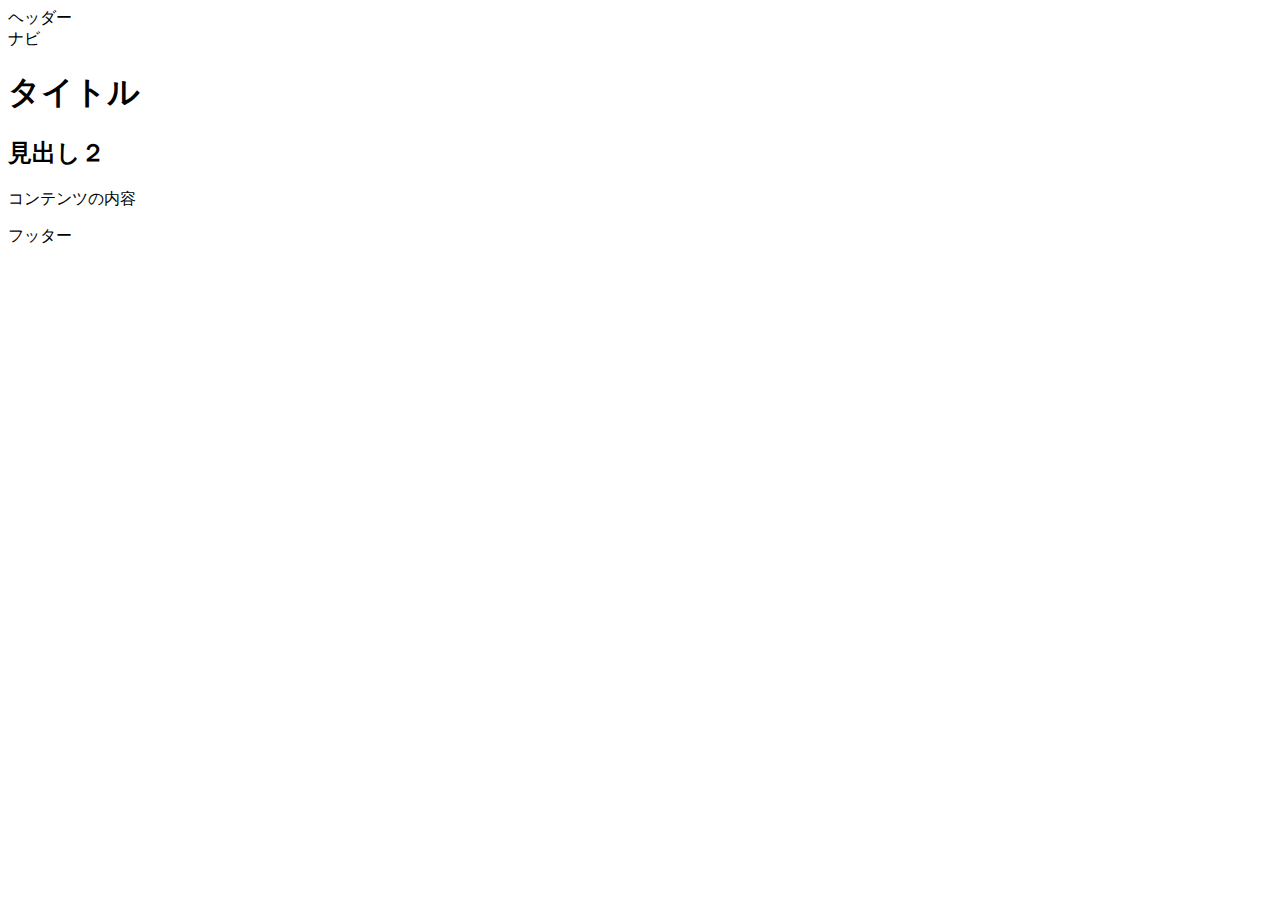
==== index.html @ 9bc2fcfb "Rename test.html to index.html" ====
<!DOCTYPE html>
<html lang="ja">
 <head>
 <meta charset="utf-8">
 <title>サイトタイトル</title>
 <meta name="description" content="ディスクリプションを入力">
 <meta name="viewport" content="width=device-width, initial-scale=1.0">
 <link rel="stylesheet" href="style.css">
 <!-- [if lt IE 9] -->
 <script src="http://html5shiv.googlecode.com/svn/trunk/html5.js"></script>
 <script src="http://css3-mediaqueries-js.googlecode.com/svn/trunk/css3-mediaqueries.js"></script>
 <!-- [endif] -->
 <script src="main.js"></script>
 </head>
 <body>
 <!----- header----->
 <header>ヘッダー</header>
 <nav>ナビ</nav>
 <!----- /header ----->
 
 <!----- main ----->
 <article>
 <h1>タイトル</h1>
 <section>
 <h2>見出し２</h2>
 <p>コンテンツの内容</p>
 </section>
 </article>
 <!----- /main ----->
 
 <!----- footer ----->
 <footer>フッター</footer>
 <!----- /footer ----->
 </body>
</html>
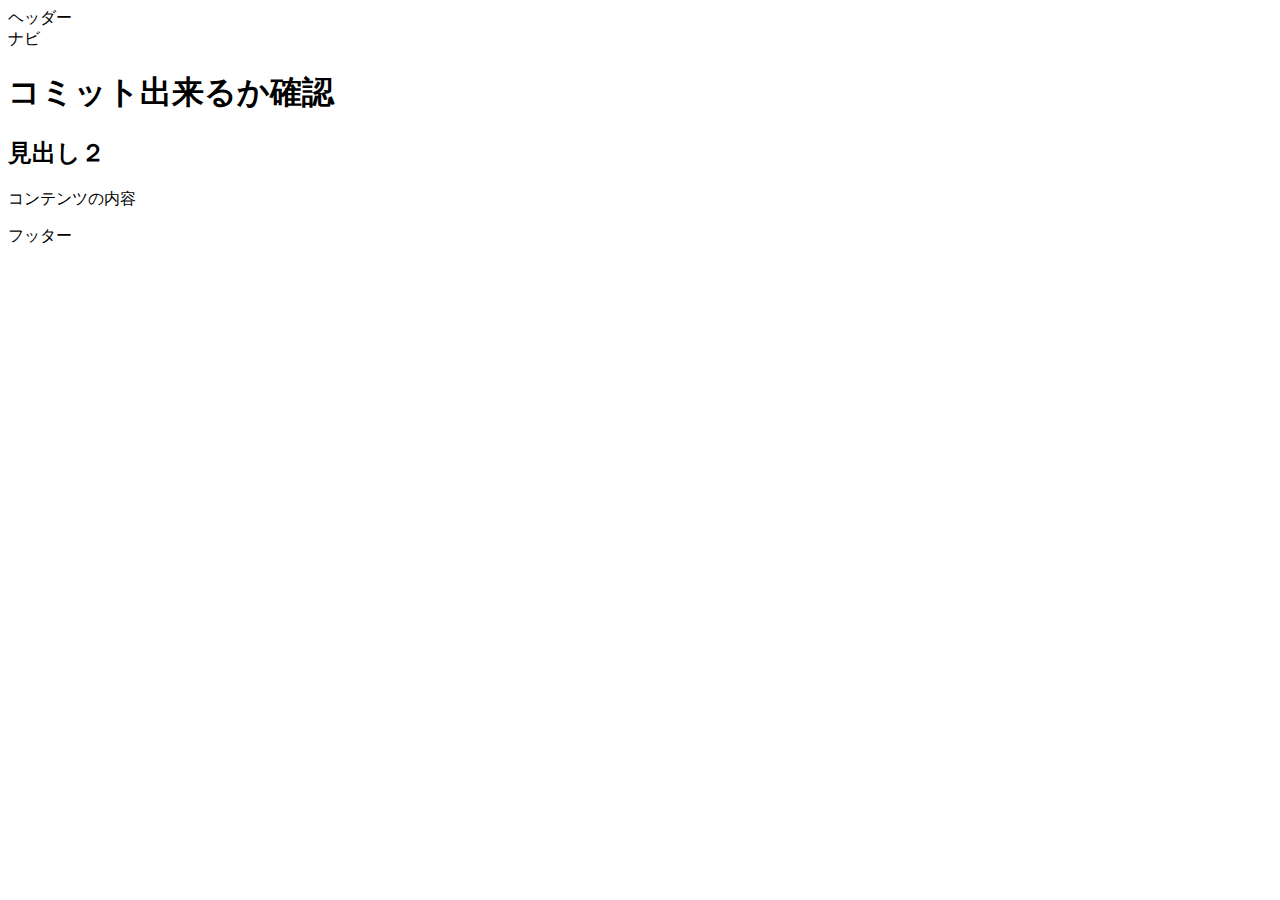
==== commit de9dd0e2: "Update index.html" ====
--- a/index.html
+++ b/index.html
@@ -20,7 +20,7 @@
  
  <!----- main ----->
  <article>
- <h1>タイトル</h1>
+ <h1>コミット出来るか確認</h1>
  <section>
  <h2>見出し２</h2>
  <p>コンテンツの内容</p>
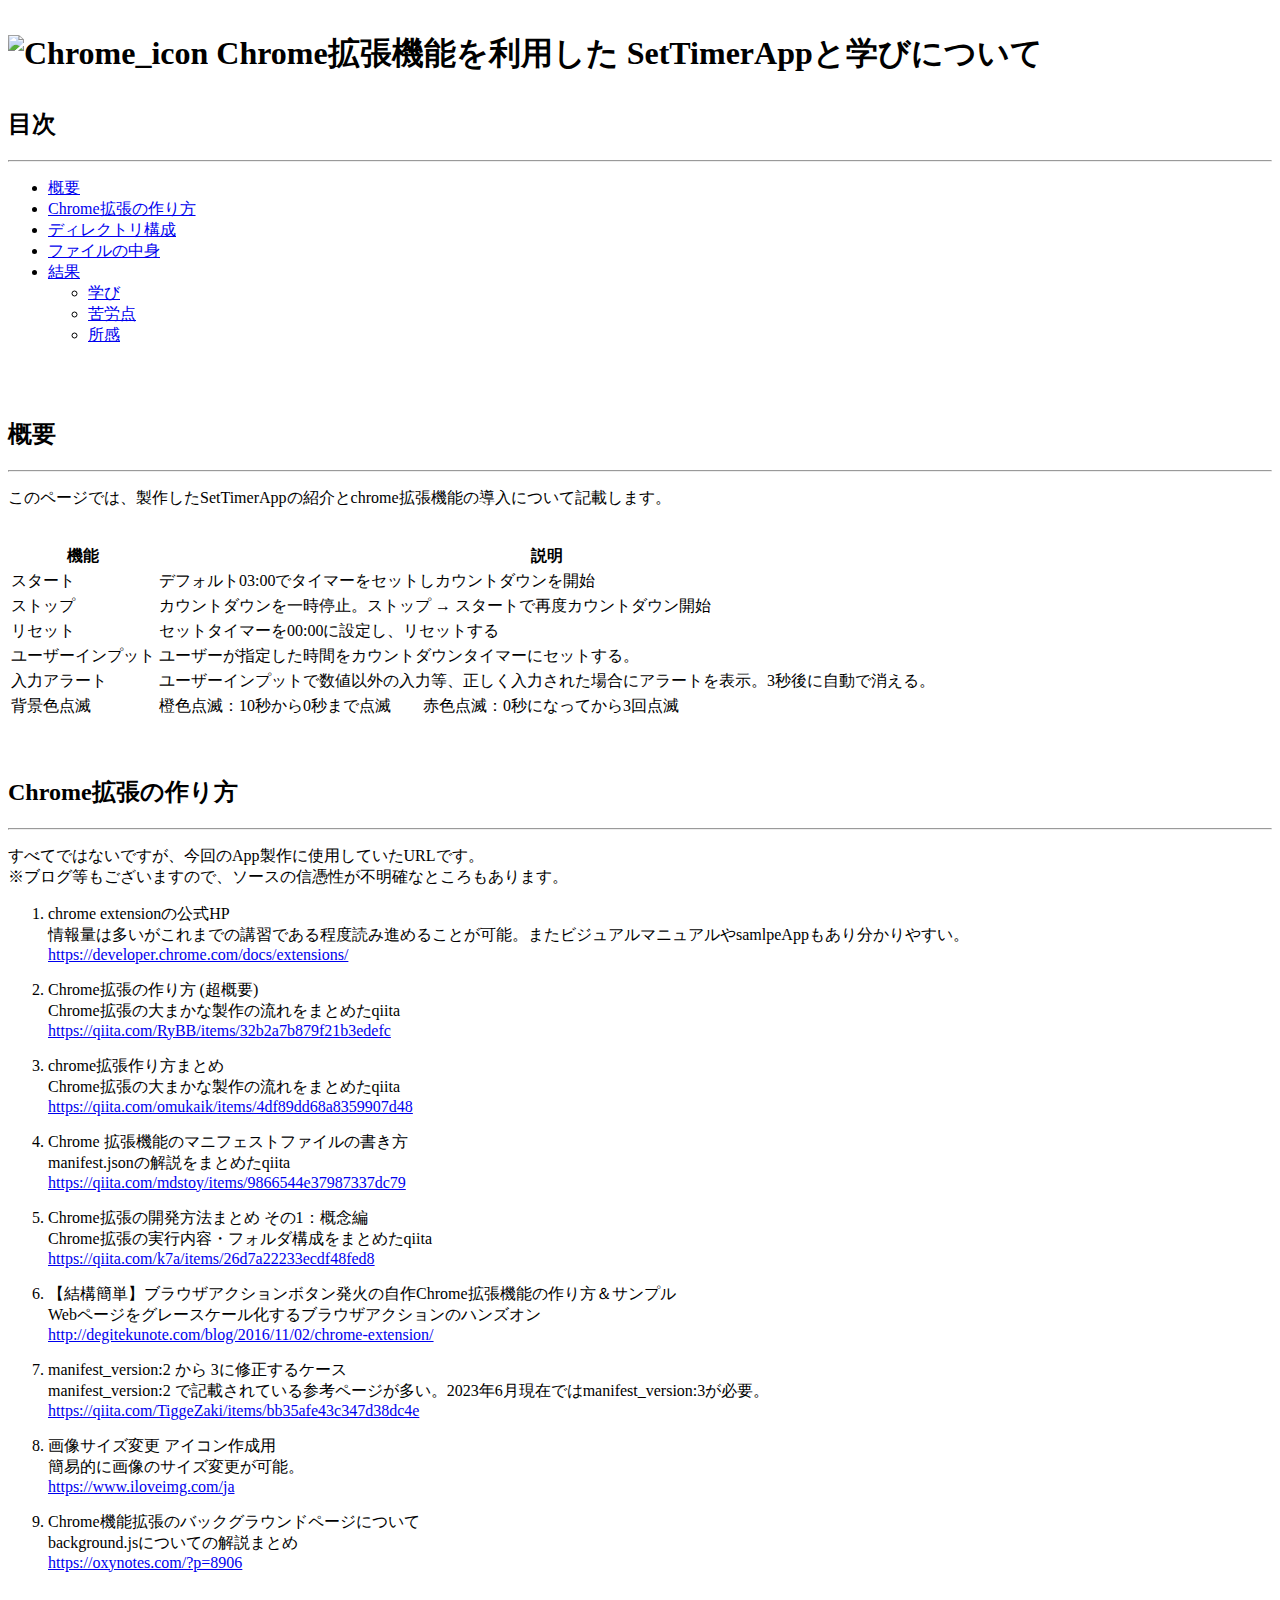
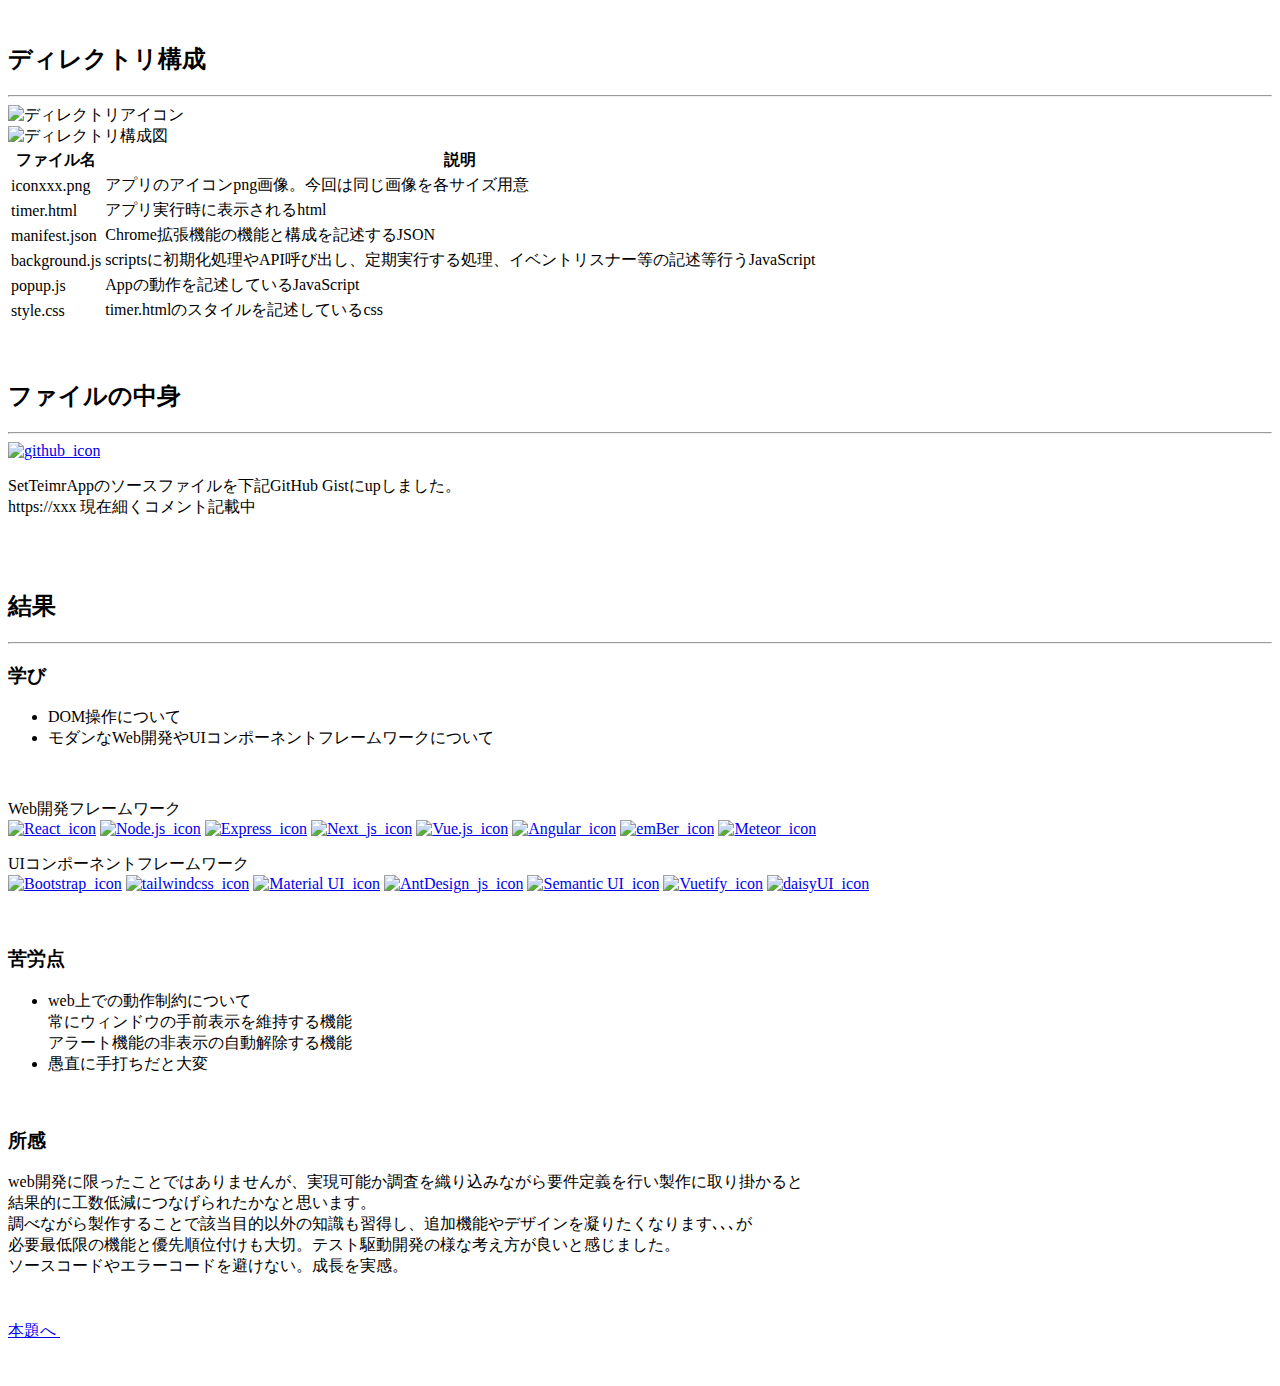
==== commit f8eadc57: "Update index.html" ====
--- a/index.html
+++ b/index.html
@@ -1,35 +1,335 @@
 <!DOCTYPE html>
-<html lang="ja">
- <head>
- <meta charset="utf-8">
- <title>サイトタイトル</title>
- <meta name="description" content="ディスクリプションを入力">
- <meta name="viewport" content="width=device-width, initial-scale=1.0">
- <link rel="stylesheet" href="style.css">
- <!-- [if lt IE 9] -->
- <script src="http://html5shiv.googlecode.com/svn/trunk/html5.js"></script>
- <script src="http://css3-mediaqueries-js.googlecode.com/svn/trunk/css3-mediaqueries.js"></script>
- <!-- [endif] -->
- <script src="main.js"></script>
- </head>
- <body>
- <!----- header----->
- <header>ヘッダー</header>
- <nav>ナビ</nav>
- <!----- /header ----->
- 
- <!----- main ----->
- <article>
- <h1>コミット出来るか確認</h1>
- <section>
- <h2>見出し２</h2>
- <p>コンテンツの内容</p>
- </section>
- </article>
- <!----- /main ----->
- 
- <!----- footer ----->
- <footer>フッター</footer>
- <!----- /footer ----->
- </body>
+<html>
+
+<head>
+    <title>test2.md</title>
+    <meta http-equiv="Content-type" content="text/html;charset=UTF-8" />
+    <style></style>
+</head>
+
+<body>
+    <script>
+        mermaid.initialize({
+            startOnLoad: true,
+            theme: document.body.classList.contains("vscode-dark") ||
+                document.body.classList.contains("vscode-high-contrast") ?
+                "dark" : "default",
+        });
+    </script>
+
+    <h1 id="Title">
+        <p>
+            <img src="images/Google_Chrome_icon.png" alt="Chrome_icon" width="50px" height="50px" align="bottom" />
+            Chrome拡張機能を利用した SetTimerAppと学びについて
+        </p>
+    </h1>
+    <h2 id="tableOfContents">目次</h2>
+    <hr />
+    <ul>
+        <li><a href="#overview">概要</a><br /></li>
+        <li><a href="#howToMake">Chrome拡張の作り方</a><br /></li>
+        <li><a href="#composition">ディレクトリ構成</a><br /></li>
+        <li><a href="#fileInside">ファイルの中身</a><br /></li>
+        <li>
+            <a href="#result">結果</a><br />
+            <ul>
+                <li><a href="#learning">学び</a><br /></li>
+                <li><a href="#diffcultPoint">苦労点</a><br /></li>
+                <li><a href="#impression">所感</a><br /></li>
+            </ul>
+        </li>
+    </ul>
+    <br />
+    <br />
+    <h2 id="overview">概要</h2>
+    <hr />
+    <p>
+        このページでは、製作したSetTimerAppの紹介とchrome拡張機能の導入について記載します。<br />
+        <br />
+    </p>
+    <table>
+        <thead>
+            <tr>
+                <th>機能</th>
+                <th>説明</th>
+            </tr>
+        </thead>
+        <tbody>
+            <tr>
+                <td>スタート</td>
+                <td>デフォルト03:00でタイマーをセットしカウントダウンを開始</td>
+            </tr>
+            <tr>
+                <td>ストップ</td>
+                <td>
+                    カウントダウンを一時停止。ストップ →
+                    スタートで再度カウントダウン開始
+                </td>
+            </tr>
+            <tr>
+                <td>リセット</td>
+                <td>セットタイマーを00:00に設定し、リセットする</td>
+            </tr>
+            <tr>
+                <td>ユーザーインプット</td>
+                <td>ユーザーが指定した時間をカウントダウンタイマーにセットする。</td>
+            </tr>
+            <tr>
+                <td>入力アラート</td>
+                <td>
+                    ユーザーインプットで数値以外の入力等、正しく入力された場合にアラートを表示。3秒後に自動で消える。
+                </td>
+            </tr>
+            <tr>
+                <td>背景色点滅</td>
+                <td>
+                    橙色点滅：10秒から0秒まで点滅　　赤色点滅：0秒になってから3回点滅
+                </td>
+            </tr>
+        </tbody>
+    </table>
+    <br />
+    <br />
+
+    <h2 id="howToMake">Chrome拡張の作り方</h2>
+    <hr />
+    <p>
+        すべてではないですが、今回のApp製作に使用していたURLです。<br />
+        ※ブログ等もございますので、ソースの信憑性が不明確なところもあります。<br />
+    </p>
+    <ol>
+        <li>
+            <p>
+                chrome extensionの公式HP<br />
+                情報量は多いがこれまでの講習である程度読み進めることが可能。またビジュアルマニュアルやsamlpeAppもあり分かりやすい。<br />
+                <a
+                    href="https://developer.chrome.com/docs/extensions/">https://developer.chrome.com/docs/extensions/</a>
+            </p>
+        </li>
+        <li>
+            <p>
+                Chrome拡張の作り方 (超概要)<br />
+                Chrome拡張の大まかな製作の流れをまとめたqiita<br />
+                <a
+                    href="https://qiita.com/RyBB/items/32b2a7b879f21b3edefc">https://qiita.com/RyBB/items/32b2a7b879f21b3edefc</a>
+            </p>
+        </li>
+        <li>
+            <p>
+                chrome拡張作り方まとめ<br />
+                Chrome拡張の大まかな製作の流れをまとめたqiita<br />
+                <a
+                    href="https://qiita.com/omukaik/items/4df89dd68a8359907d48">https://qiita.com/omukaik/items/4df89dd68a8359907d48</a>
+            </p>
+        </li>
+        <li>
+            <p>
+                Chrome 拡張機能のマニフェストファイルの書き方<br />
+                manifest.jsonの解説をまとめたqiita<br />
+                <a
+                    href="https://qiita.com/mdstoy/items/9866544e37987337dc79">https://qiita.com/mdstoy/items/9866544e37987337dc79</a>
+            </p>
+        </li>
+        <li>
+            <p>
+                Chrome拡張の開発方法まとめ その1：概念編<br />
+                Chrome拡張の実行内容・フォルダ構成をまとめたqiita<br />
+                <a
+                    href="https://qiita.com/k7a/items/26d7a22233ecdf48fed8">https://qiita.com/k7a/items/26d7a22233ecdf48fed8</a>
+            </p>
+        </li>
+        <li>
+            <p>
+                【結構簡単】ブラウザアクションボタン発火の自作Chrome拡張機能の作り方＆サンプル<br />
+                Webページをグレースケール化するブラウザアクションのハンズオン<br />
+                <a
+                    href="http://degitekunote.com/blog/2016/11/02/chrome-extension/">http://degitekunote.com/blog/2016/11/02/chrome-extension/</a>
+            </p>
+        </li>
+        <li>
+            <p>
+                manifest_version:2 から 3に修正するケース<br />
+                manifest_version:2
+                で記載されている参考ページが多い。2023年6月現在ではmanifest_version:3が必要。<br />
+                <a
+                    href="https://qiita.com/TiggeZaki/items/bb35afe43c347d38dc4e">https://qiita.com/TiggeZaki/items/bb35afe43c347d38dc4e</a>
+            </p>
+        </li>
+        <li>
+            <p>
+                画像サイズ変更 アイコン作成用<br />
+                簡易的に画像のサイズ変更が可能。<br />
+                <a href="https://www.iloveimg.com/ja">https://www.iloveimg.com/ja</a>
+            </p>
+        </li>
+        <li>
+            <p>
+                Chrome機能拡張のバックグラウンドページについて<br />
+                background.jsについての解説まとめ<br />
+                <a href="https://">https://oxynotes.com/?p=8906</a>
+            </p>
+        </li>
+    </ol>
+    <br />
+    <br />
+    <h2 id="composition">ディレクトリ構成</h2>
+    <hr />
+    <img class="image" src="images/ディレクトリアイコン.png" alt="ディレクトリアイコン" width="100px" height="100px" />
+    <div class="container">
+        <div class="image-container">
+            <img class="image" src="images/ディレクトリ構成図.png" alt="ディレクトリ構成図" width="300px" height="250px" />
+        </div>
+        <div class="table-container">
+            <table>
+                <thead>
+                    <tr>
+                        <th>ファイル名</th>
+                        <th>説明</th>
+                    </tr>
+                </thead>
+                <tbody>
+                    <tr>
+                        <td>iconxxx.png</td>
+                        <td>アプリのアイコンpng画像。今回は同じ画像を各サイズ用意</td>
+                    </tr>
+                    <tr>
+                        <td>timer.html</td>
+                        <td>アプリ実行時に表示されるhtml</td>
+                    </tr>
+                    <tr>
+                        <td>manifest.json</td>
+                        <td>Chrome拡張機能の機能と構成を記述するJSON</td>
+                    </tr>
+                    <tr>
+                        <td>background.js</td>
+                        <td>
+                            scriptsに初期化処理やAPI呼び出し、定期実行する処理、イベントリスナー等の記述等行うJavaScript
+                        </td>
+                    </tr>
+                    <tr>
+                        <td>popup.js</td>
+                        <td>Appの動作を記述しているJavaScript</td>
+                    </tr>
+                    <tr>
+                        <td>style.css</td>
+                        <td>timer.htmlのスタイルを記述しているcss</td>
+                    </tr>
+                </tbody>
+            </table>
+        </div>
+    </div>
+    <br />
+    <br />
+    <h2 id="fileInside">ファイルの中身</h2>
+    <hr />
+    <a href="https://gist.github.com/"><img class="image" src="images/github_gist_icon.png" alt="github_icon"
+            width="80px" height="80px" /></a>
+    <p>
+        SetTeimrAppのソースファイルを下記GitHub Gistにupしました。<br />
+        https://xxx 現在細くコメント記載中<br />
+    </p>
+    <br />
+    <br />
+
+    <h2 id="result">結果</h2>
+    <hr />
+
+    <h3 id="learning">学び</h3>
+
+    <ul>
+        <li>DOM操作について</li>
+        <li>モダンなWeb開発やUIコンポーネントフレームワークについて</li>
+    </ul>
+    <br>
+    <p>Web開発フレームワーク<br>
+        <a href="https://ja.legacy.reactjs.org/"><img class="image" src="images/React-icon.png" alt="React_icon"
+                width="100px" height="100px" /></a>
+        <a href="https://nodejs.org/ja"><img class="image" src="images/Nodejs.png" alt="Node.js_icon" width="100px"
+                height="100px" /></a>
+        <a href="https://expressjs.com/"><img class="image" src="images/express-js.png" alt="Express_icon" width="100px"
+                height="100px" /></a>
+        <a href="https://nextjs.org/"><img class="image" src="images/Nextjs_icon.png" alt="Next_js_icon" width="100px"
+                height="100px" /></a>
+        <a href="https://ja.vuejs.org/"><img class="image" src="images/vuejs_icon.png" alt="Vue.js_icon" width="100px"
+                height="100px" /></a>
+        <a href="https://angular.io/"><img class="image" src="images/Angula.png" alt="Angular_icon" width="100px"
+                height="100px" /></a>
+        <a href="https://emberjs.com/"><img class="image" src="images/emberjs.png" alt="emBer_icon" width="100px"
+                height="100px" /></a>
+        <a href="https://www.meteor.com/"><img class="image" src="images/meteor.png" alt="Meteor_icon" width="100px"
+                height="100px" /></a>
+    </p>
+    <p>UIコンポーネントフレームワーク<br>
+        <a href="https://getbootstrap.jp/"><img class="image" src="images/Bootstrap.png" alt="Bootstrap_icon"
+                width="100px" height="100px" /></a>
+        <a href="https://tailwindcss.com/"><img class="image" src="images/TailwindCSS.png" alt="tailwindcss_icon"
+                width="100px" height="100px" /></a>
+        <a href="https://mui.com/"><img class="image" src="images/Material-UI.png" alt="Material UI_icon" width="100px"
+                height="100px" /></a>
+        <a href="https://ant.design/"><img class="image" src="images/Ant Design.png" alt="AntDesign_js_icon"
+                width="100px" height="100px" /></a>
+        <a href="https://semantic-ui.com/"><img class="image" src="images/Semantic UI.png" alt="Semantic UI_icon"
+                width="100px" height="100px" /></a>
+        <a href="https://vuetifyjs.com/en/"><img class="image" src="images/Vuetify.png" alt="Vuetify_icon" width="100px"
+                height="100px" /></a>
+                <a href="https://daisyui.com/"><img class="image" src="images/daisyUI.png" alt="daisyUI_icon" width="100px"
+                    height="100px" /></a>
+    </p>
+    <br />
+    <h3 id="diffcultPoint">苦労点</h3>
+    <ul>
+        <li>
+            web上での動作制約について<br />
+            常にウィンドウの手前表示を維持する機能<br />
+            アラート機能の非表示の自動解除する機能<br />
+        </li>
+        <li>愚直に手打ちだと大変</li>
+    </ul>
+    <br />
+
+    <h3 id="impression">所感</h3>
+
+
+    <p>
+        web開発に限ったことではありませんが、実現可能か調査を織り込みながら要件定義を行い製作に取り掛かると<br />
+        結果的に工数低減につなげられたかなと思います。<br />
+        調べながら製作することで該当目的以外の知識も習得し、追加機能やデザインを凝りたくなります､､､が<br />
+        必要最低限の機能と優先順位付けも大切。テスト駆動開発の様な考え方が良いと感じました。<br />
+        ソースコードやエラーコードを避けない。成長を実感。<br />
+    </p>
+    
+    <!-- 紹介ページへ移動ボタン -->
+    <div class="btn-conteiner">
+        <a class="btn-content" href="intro/intro.html">
+            <span class="btn-title">本題へ</span>
+            <span class="icon-arrow">
+                <svg width="66px" height="43px" viewBox="0 0 66 43" version="1.1" xmlns="http://www.w3.org/2000/svg"
+                    xmlns:xlink="http://www.w3.org/1999/xlink">
+                    <g id="arrow" stroke="none" stroke-width="1" fill="none" fill-rule="evenodd">
+                        <path id="arrow-icon-one"
+                            d="M40.1543933,3.89485454 L43.9763149,0.139296592 C44.1708311,-0.0518420739 44.4826329,-0.0518571125 44.6771675,0.139262789 L65.6916134,20.7848311 C66.0855801,21.1718824 66.0911863,21.8050225 65.704135,22.1989893 C65.7000188,22.2031791 65.6958657,22.2073326 65.6916762,22.2114492 L44.677098,42.8607841 C44.4825957,43.0519059 44.1708242,43.0519358 43.9762853,42.8608513 L40.1545186,39.1069479 C39.9575152,38.9134427 39.9546793,38.5968729 40.1481845,38.3998695 C40.1502893,38.3977268 40.1524132,38.395603 40.1545562,38.3934985 L56.9937789,21.8567812 C57.1908028,21.6632968 57.193672,21.3467273 57.0001876,21.1497035 C56.9980647,21.1475418 56.9959223,21.1453995 56.9937605,21.1432767 L40.1545208,4.60825197 C39.9574869,4.41477773 39.9546013,4.09820839 40.1480756,3.90117456 C40.1501626,3.89904911 40.1522686,3.89694235 40.1543933,3.89485454 Z"
+                            fill="#FFFFFF"></path>
+                        <path id="arrow-icon-two"
+                            d="M20.1543933,3.89485454 L23.9763149,0.139296592 C24.1708311,-0.0518420739 24.4826329,-0.0518571125 24.6771675,0.139262789 L45.6916134,20.7848311 C46.0855801,21.1718824 46.0911863,21.8050225 45.704135,22.1989893 C45.7000188,22.2031791 45.6958657,22.2073326 45.6916762,22.2114492 L24.677098,42.8607841 C24.4825957,43.0519059 24.1708242,43.0519358 23.9762853,42.8608513 L20.1545186,39.1069479 C19.9575152,38.9134427 19.9546793,38.5968729 20.1481845,38.3998695 C20.1502893,38.3977268 20.1524132,38.395603 20.1545562,38.3934985 L36.9937789,21.8567812 C37.1908028,21.6632968 37.193672,21.3467273 37.0001876,21.1497035 C36.9980647,21.1475418 36.9959223,21.1453995 36.9937605,21.1432767 L20.1545208,4.60825197 C19.9574869,4.41477773 19.9546013,4.09820839 20.1480756,3.90117456 C20.1501626,3.89904911 20.1522686,3.89694235 20.1543933,3.89485454 Z"
+                            fill="#FFFFFF"></path>
+                        <path id="arrow-icon-three"
+                            d="M0.154393339,3.89485454 L3.97631488,0.139296592 C4.17083111,-0.0518420739 4.48263286,-0.0518571125 4.67716753,0.139262789 L25.6916134,20.7848311 C26.0855801,21.1718824 26.0911863,21.8050225 25.704135,22.1989893 C25.7000188,22.2031791 25.6958657,22.2073326 25.6916762,22.2114492 L4.67709797,42.8607841 C4.48259567,43.0519059 4.17082418,43.0519358 3.97628526,42.8608513 L0.154518591,39.1069479 C-0.0424848215,38.9134427 -0.0453206733,38.5968729 0.148184538,38.3998695 C0.150289256,38.3977268 0.152413239,38.395603 0.154556228,38.3934985 L16.9937789,21.8567812 C17.1908028,21.6632968 17.193672,21.3467273 17.0001876,21.1497035 C16.9980647,21.1475418 16.9959223,21.1453995 16.9937605,21.1432767 L0.15452076,4.60825197 C-0.0425130651,4.41477773 -0.0453986756,4.09820839 0.148075568,3.90117456 C0.150162624,3.89904911 0.152268631,3.89694235 0.154393339,3.89485454 Z"
+                            fill="#FFFFFF"></path>
+                    </g>
+                </svg>
+            </span>
+        </a>
+    </div>
+
+    <br />
+    <br />
+
+
+
+
+    
+
+    <link rel="stylesheet" type="text/css" href="style.css" />
+</body>
+
 </html>
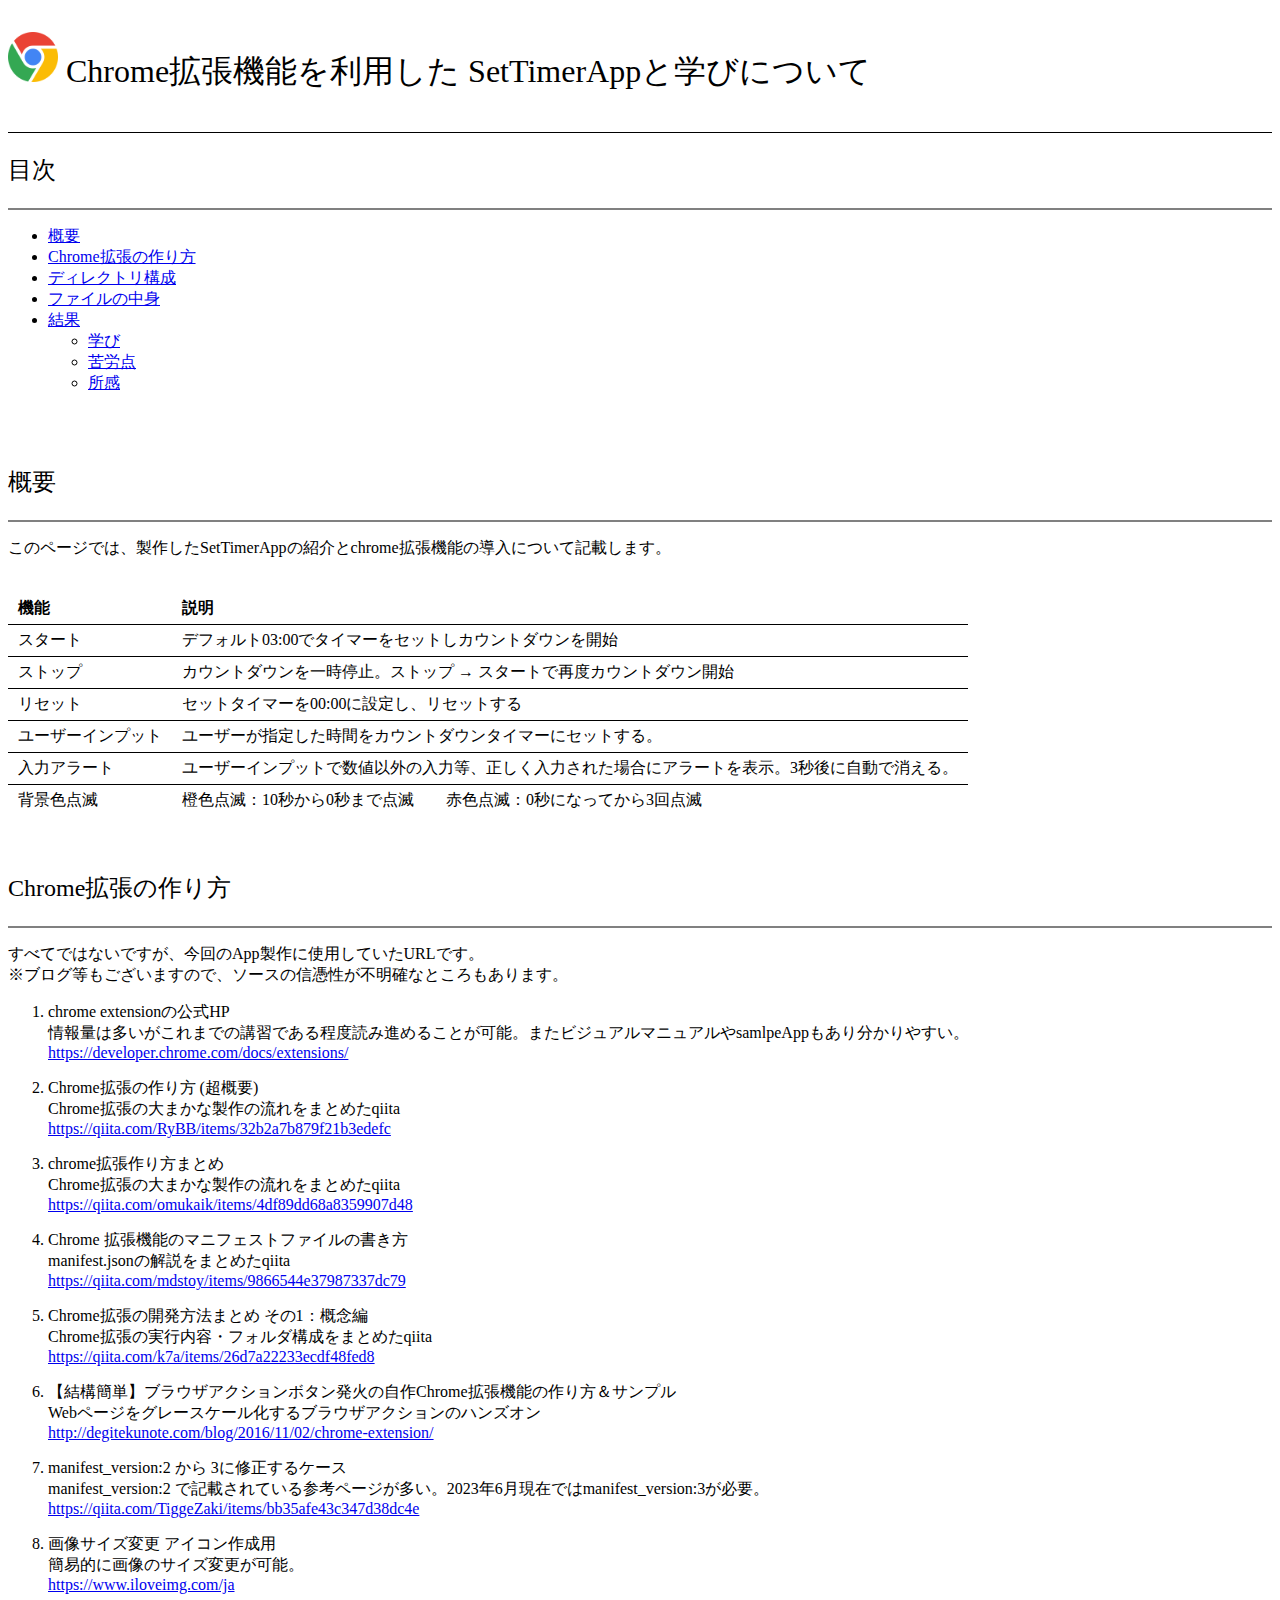
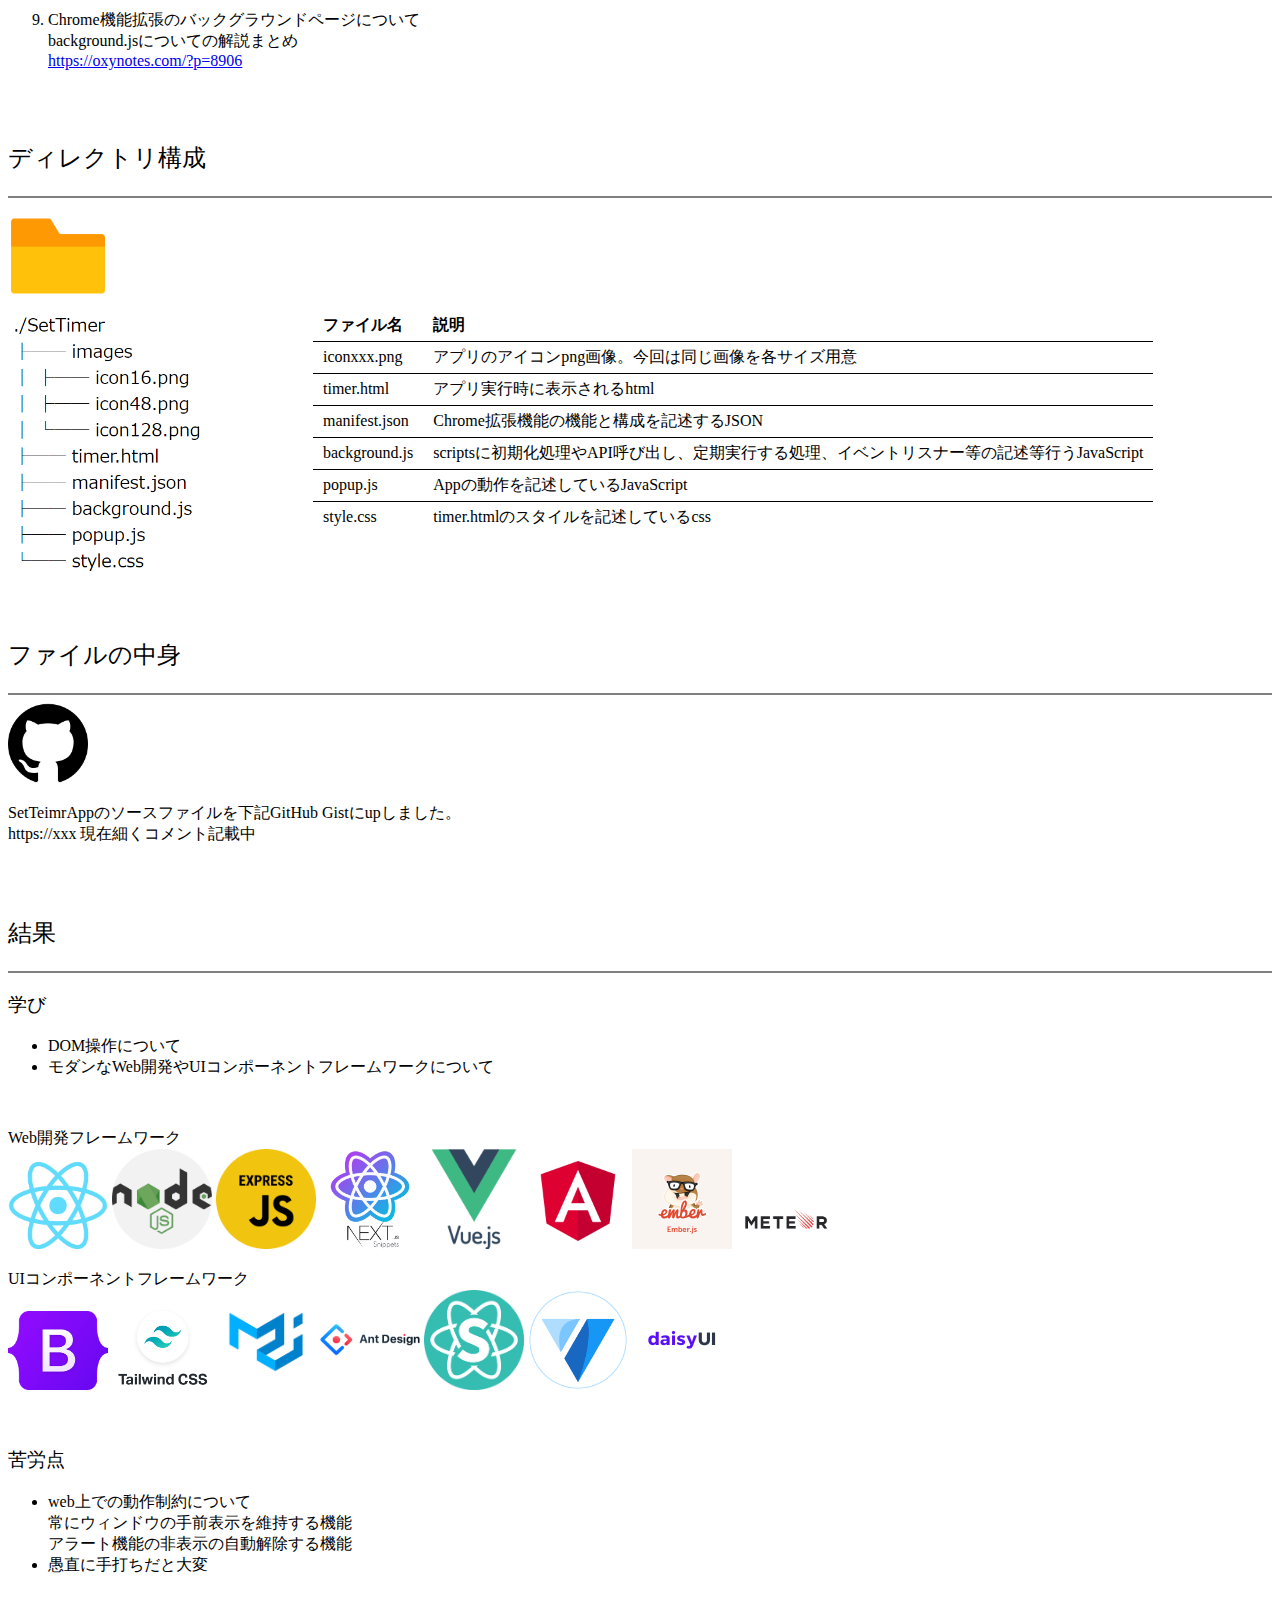
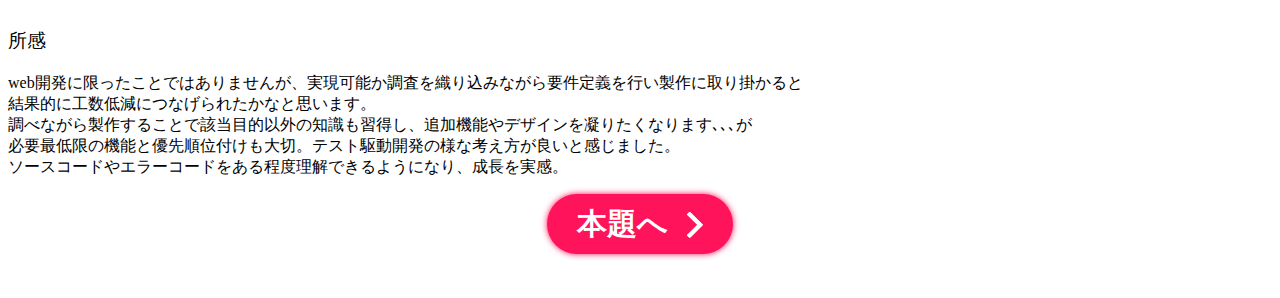
==== commit f37fccf3: "Update index.html" ====
--- a/index.html
+++ b/index.html
@@ -295,7 +295,7 @@
         結果的に工数低減につなげられたかなと思います。<br />
         調べながら製作することで該当目的以外の知識も習得し、追加機能やデザインを凝りたくなります､､､が<br />
         必要最低限の機能と優先順位付けも大切。テスト駆動開発の様な考え方が良いと感じました。<br />
-        ソースコードやエラーコードを避けない。成長を実感。<br />
+        ソースコードやエラーコードをある程度理解できるようになり、成長を実感。<br />
     </p>
     
     <!-- 紹介ページへ移動ボタン -->
--- a/style.css
+++ b/style.css
@@ -0,0 +1,165 @@
+/* table設定 */
+table {
+	border-collapse: collapse;
+}
+
+table > thead > tr > th {
+	text-align: left;
+	border-bottom: 1px solid;
+}
+
+table > thead > tr > th,
+table > thead > tr > td,
+table > tbody > tr > th,
+table > tbody > tr > td {
+	padding: 5px 10px;
+}
+
+table > tbody > tr + tr > td {
+	border-top: 1px solid;
+}
+
+/* 見出し設定 */
+hr {
+	border: 0;
+	height: 2px;
+	border-bottom: 2px solid;
+}
+
+h1 {
+	padding-bottom: 0.3em;
+	line-height: 1.2;
+	border-bottom-width: 1px;
+	border-bottom-style: solid;
+}
+
+h1, h2, h3 {
+	font-weight: normal;
+}
+
+
+
+/* テーブル内の画像設定 */
+.container {
+    display: flex;
+}
+
+.image-container {
+    margin-right: 5px;
+}
+
+.image {
+    max-width: 70%;
+    height: auto;
+}
+
+.table-container {
+    flex-grow: 1;
+}
+
+/* ボタン設定 */
+.btn-conteiner {
+    display: flex;
+    justify-content: center;
+    --color-text: #ffffff;
+    --color-background: #ff135a;
+    --color-outline: #ff145b80;
+    --color-shadow: #00000080;
+  }
+  
+  .btn-content {
+    display: flex;
+    align-items: center;
+    padding: 5px 30px;
+    text-decoration: none;
+    font-family: 'Poppins', sans-serif;
+    font-weight: 600;
+    font-size: 30px;
+    color: var(--color-text);
+    background: var(--color-background);
+    transition: 1s;
+    border-radius: 100px;
+    box-shadow: 0 0 0.2em 0 var(--color-background);
+  }
+  
+  .btn-content:hover, .btn-content:focus {
+    transition: 0.5s;
+    -webkit-animation: btn-content 1s;
+    animation: btn-content 1s;
+    outline: 0.1em solid transparent;
+    outline-offset: 0.2em;
+    box-shadow: 0 0 0.4em 0 var(--color-background);
+  }
+  
+  .btn-content .icon-arrow {
+    transition: 0.5s;
+    margin-right: 0px;
+    transform: scale(0.6);
+  }
+  
+  .btn-content:hover .icon-arrow {
+    transition: 0.5s;
+    margin-right: 25px;
+  }
+  
+  .icon-arrow {
+    width: 20px;
+    margin-left: 15px;
+    position: relative;
+    top: 6%;
+  }
+    
+  /* SVG */
+  #arrow-icon-one {
+    transition: 0.4s;
+    transform: translateX(-60%);
+  }
+  
+  #arrow-icon-two {
+    transition: 0.5s;
+    transform: translateX(-30%);
+  }
+  
+  .btn-content:hover #arrow-icon-three {
+    animation: color_anim 1s infinite 0.2s;
+  }
+  
+  .btn-content:hover #arrow-icon-one {
+    transform: translateX(0%);
+    animation: color_anim 1s infinite 0.6s;
+  }
+  
+  .btn-content:hover #arrow-icon-two {
+    transform: translateX(0%);
+    animation: color_anim 1s infinite 0.4s;
+  }
+  
+  /* SVG animations */
+  @keyframes color_anim {
+    0% {
+      fill: white;
+    }
+  
+    50% {
+      fill: var(--color-background);
+    }
+  
+    100% {
+      fill: white;
+    }
+  }
+  
+  /* Button animations */
+  @-webkit-keyframes btn-content {
+    0% {
+      outline: 0.2em solid var(--color-background);
+      outline-offset: 0;
+    }
+  }
+  
+  @keyframes btn-content {
+    0% {
+      outline: 0.2em solid var(--color-background);
+      outline-offset: 0;
+    }
+  }
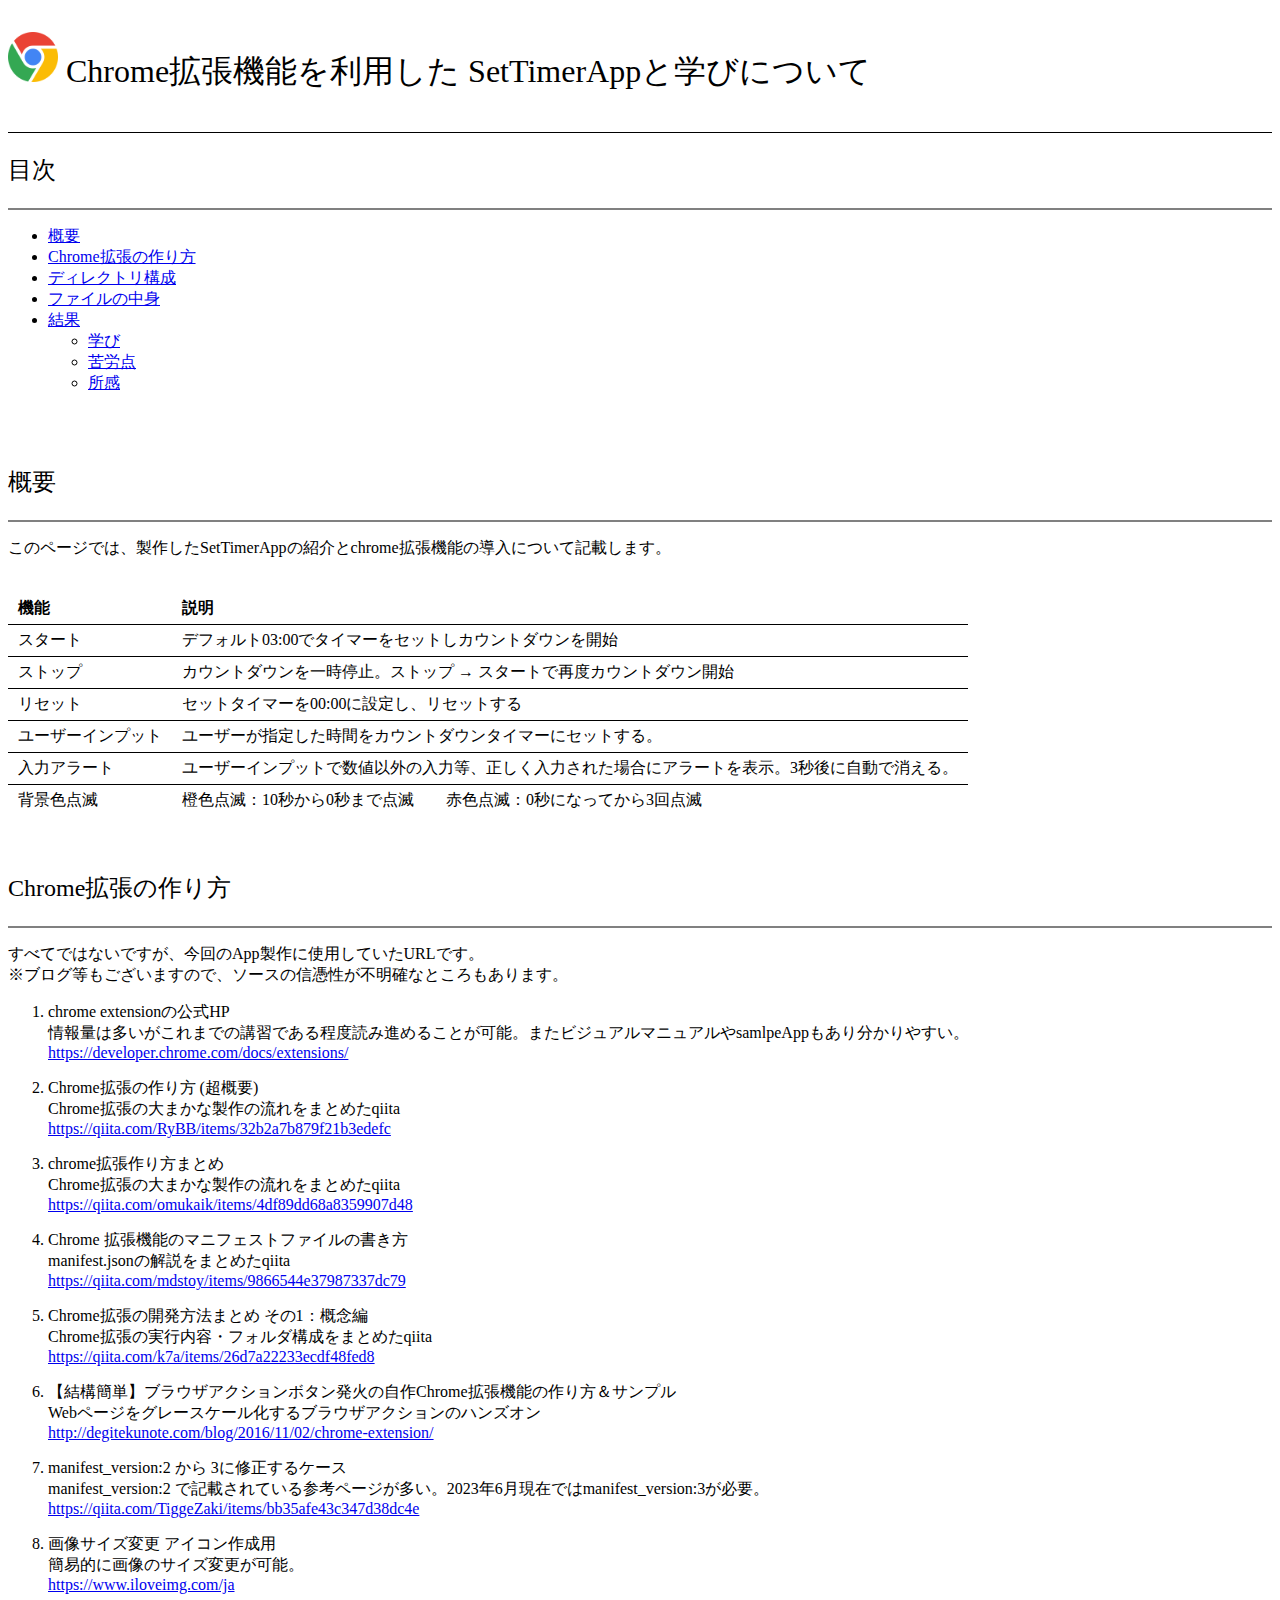
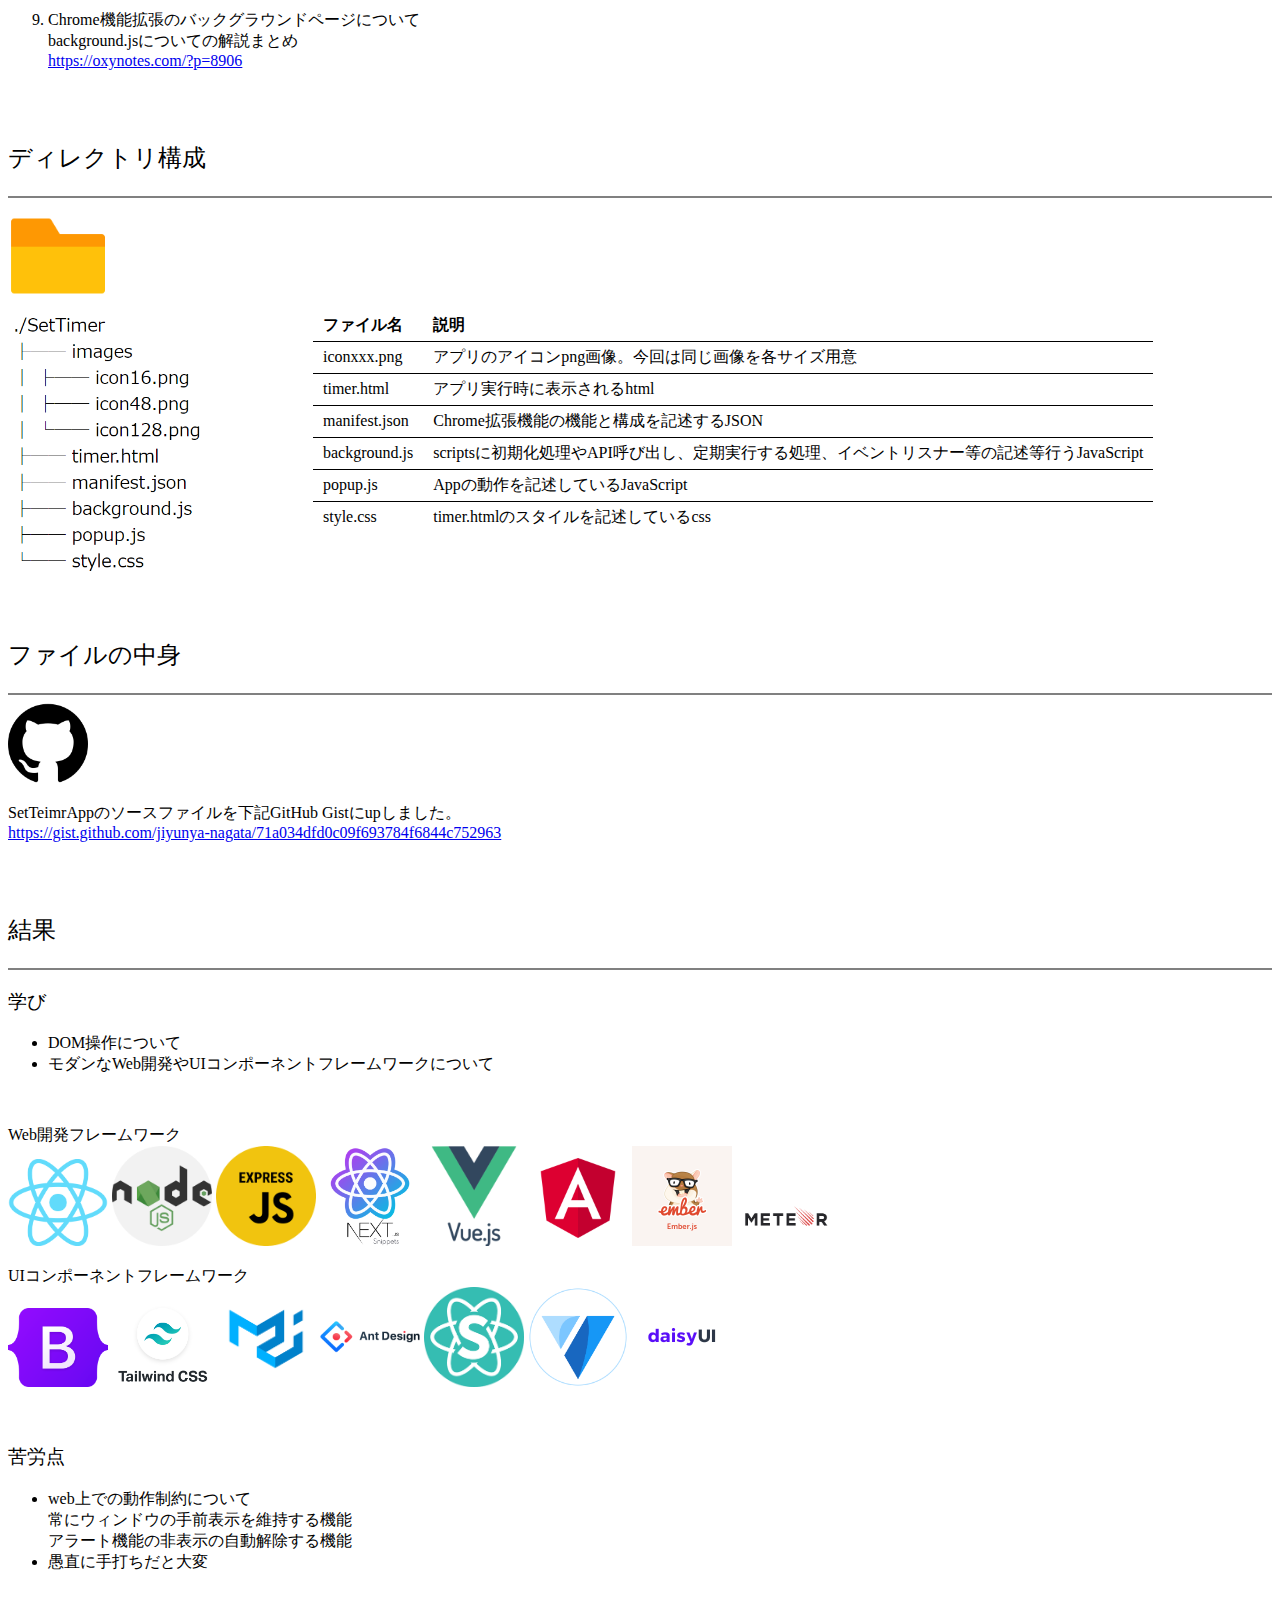
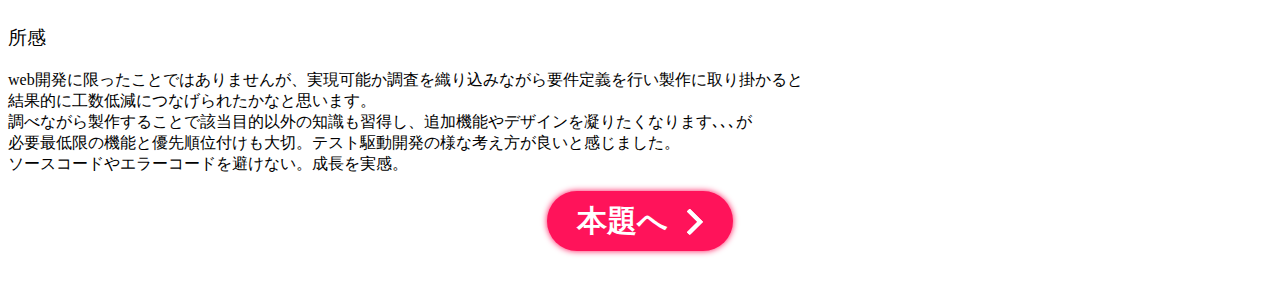
==== commit 83ccc0e2: "Update index.html" ====
--- a/index.html
+++ b/index.html
@@ -226,7 +226,8 @@
             width="80px" height="80px" /></a>
     <p>
         SetTeimrAppのソースファイルを下記GitHub Gistにupしました。<br />
-        https://xxx 現在細くコメント記載中<br />
+        <a href="https://gist.github.com/jiyunya-nagata/71a034dfd0c09f693784f6844c752963">https://gist.github.com/jiyunya-nagata/71a034dfd0c09f693784f6844c752963</a>
+        <br />
     </p>
     <br />
     <br />
@@ -286,18 +287,15 @@
         <li>愚直に手打ちだと大変</li>
     </ul>
     <br />
-
     <h3 id="impression">所感</h3>
-
-
     <p>
         web開発に限ったことではありませんが、実現可能か調査を織り込みながら要件定義を行い製作に取り掛かると<br />
         結果的に工数低減につなげられたかなと思います。<br />
         調べながら製作することで該当目的以外の知識も習得し、追加機能やデザインを凝りたくなります､､､が<br />
         必要最低限の機能と優先順位付けも大切。テスト駆動開発の様な考え方が良いと感じました。<br />
-        ソースコードやエラーコードをある程度理解できるようになり、成長を実感。<br />
-    </p>
-    
+        ソースコードやエラーコードを避けない。成長を実感。<br />
+    </p>
+
     <!-- 紹介ページへ移動ボタン -->
     <div class="btn-conteiner">
         <a class="btn-content" href="intro/intro.html">
@@ -320,16 +318,8 @@
             </span>
         </a>
     </div>
-
-    <br />
-    <br />
-
-
-
-
-    
-
+    <br />
+    <br />
     <link rel="stylesheet" type="text/css" href="style.css" />
 </body>
-
 </html>
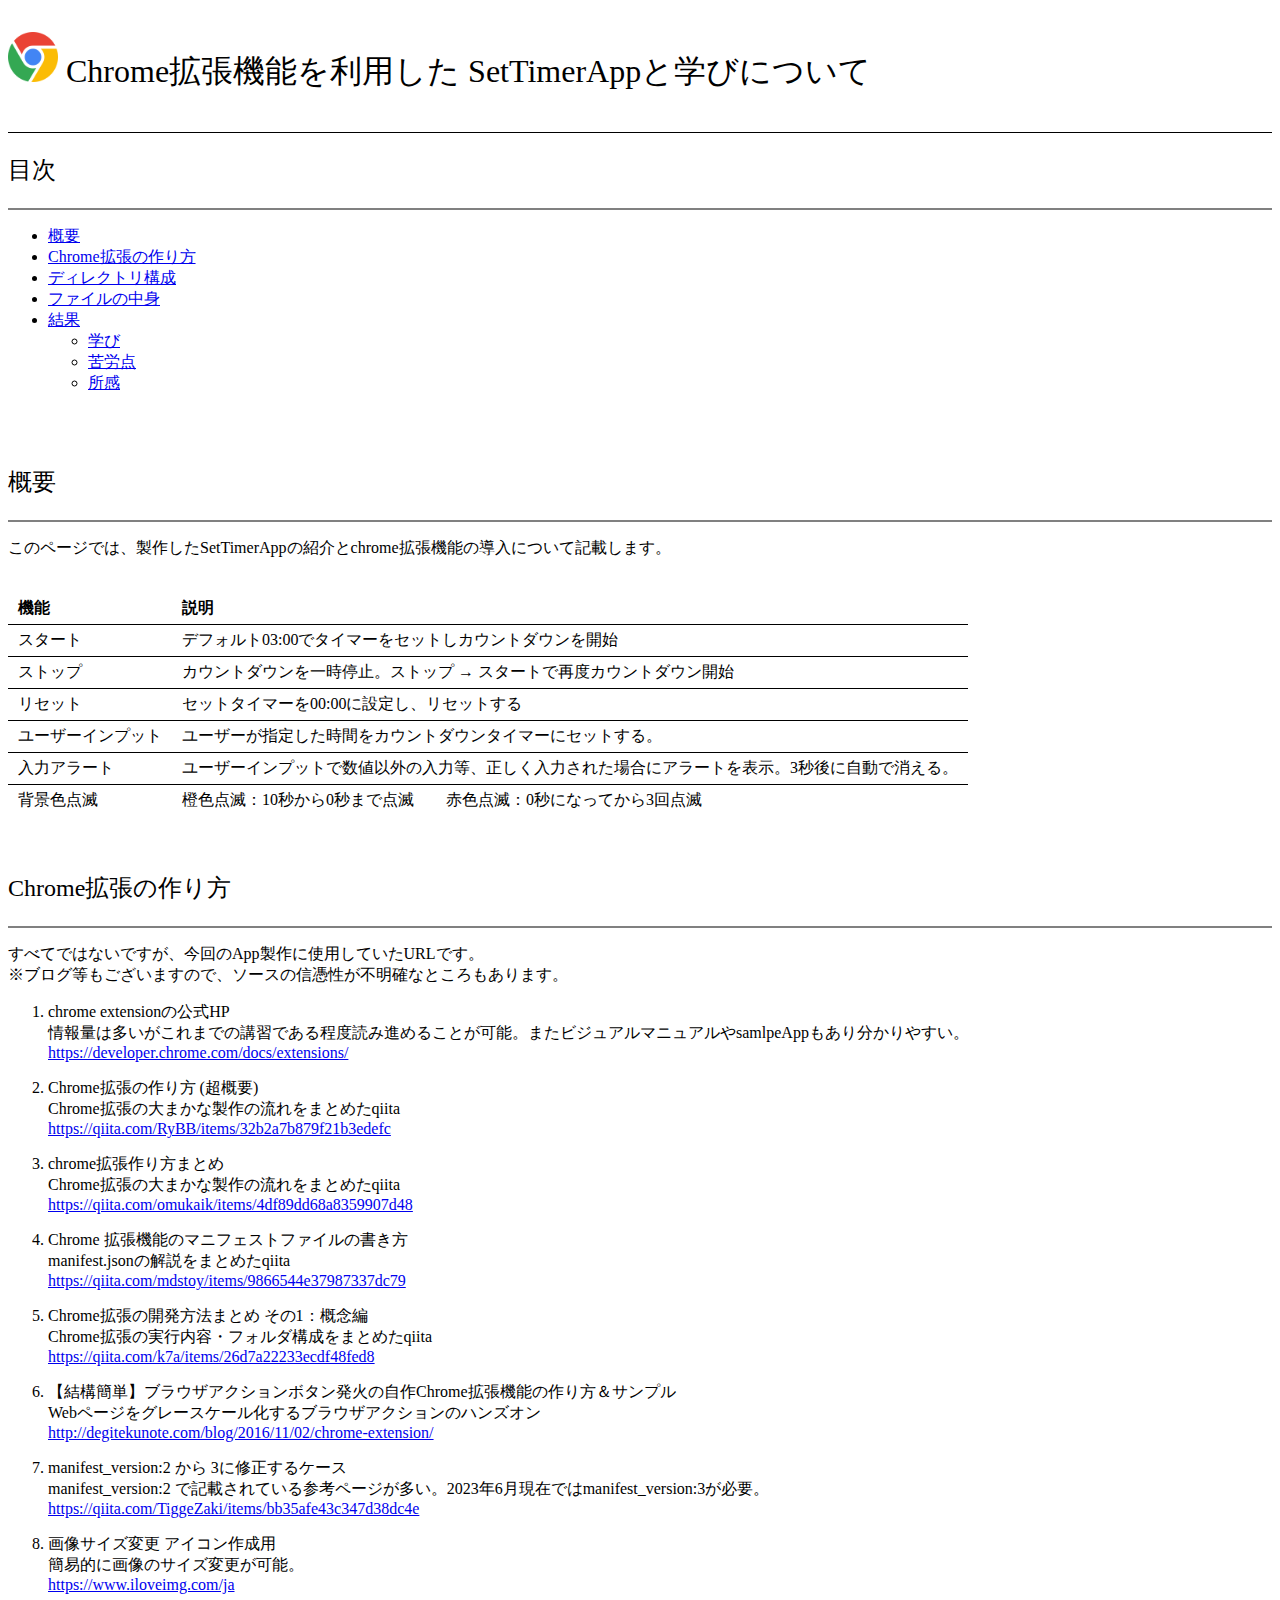
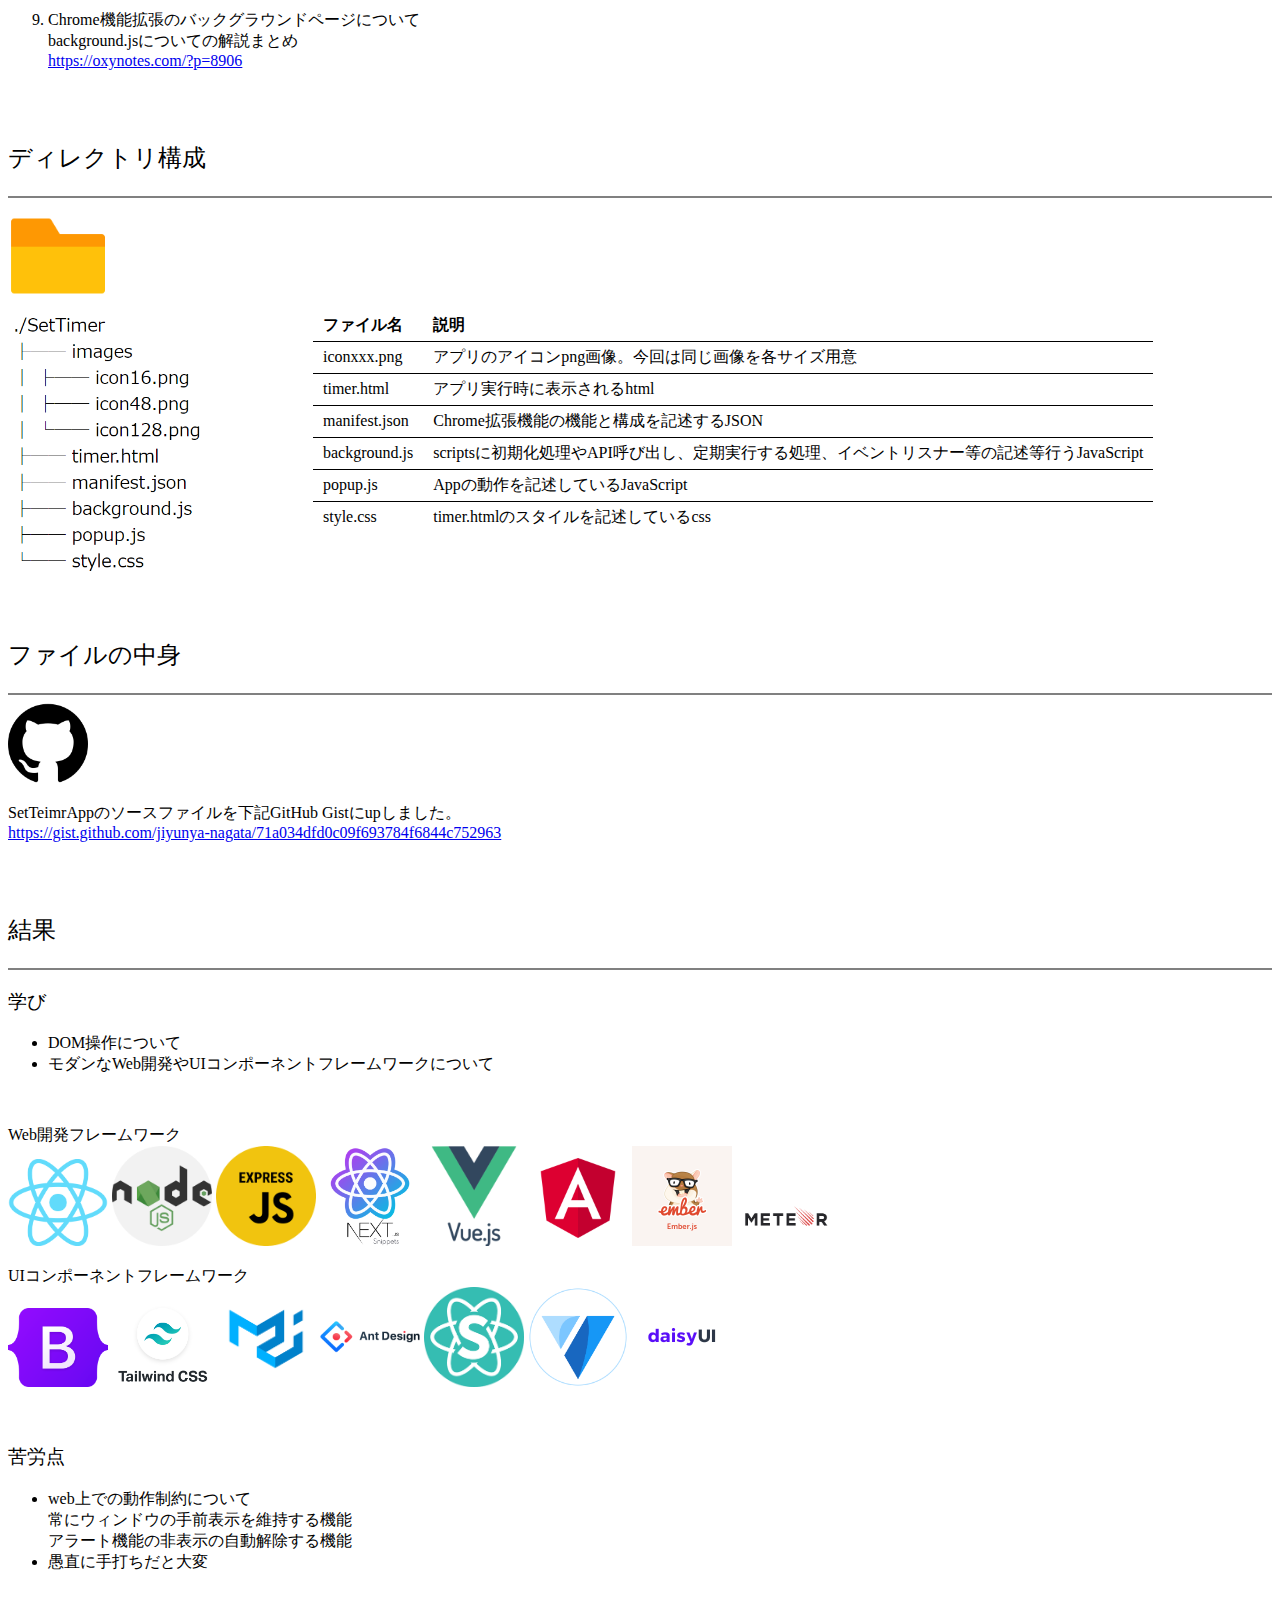
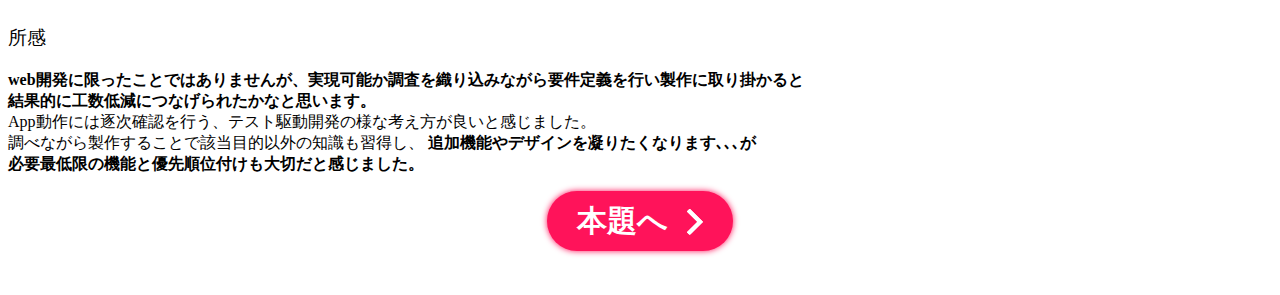
==== commit 488e52bc: "Update index.html" ====
--- a/index.html
+++ b/index.html
@@ -289,11 +289,14 @@
     <br />
     <h3 id="impression">所感</h3>
     <p>
-        web開発に限ったことではありませんが、実現可能か調査を織り込みながら要件定義を行い製作に取り掛かると<br />
-        結果的に工数低減につなげられたかなと思います。<br />
-        調べながら製作することで該当目的以外の知識も習得し、追加機能やデザインを凝りたくなります､､､が<br />
-        必要最低限の機能と優先順位付けも大切。テスト駆動開発の様な考え方が良いと感じました。<br />
-        ソースコードやエラーコードを避けない。成長を実感。<br />
+        <strong>web開発に限ったことではありませんが、実現可能か調査を織り込みながら要件定義を行い製作に取り掛かると<br> 
+            結果的に工数低減につなげられたかなと思います。
+        </strong><br>
+        App動作には逐次確認を行う、テスト駆動開発の様な考え方が良いと感じました。<br>
+        調べながら製作することで該当目的以外の知識も習得し、
+        <strong>追加機能やデザインを凝りたくなります､､､が<br>
+            必要最低限の機能と優先順位付けも大切だと感じました。
+        </strong><br />
     </p>
 
     <!-- 紹介ページへ移動ボタン -->
